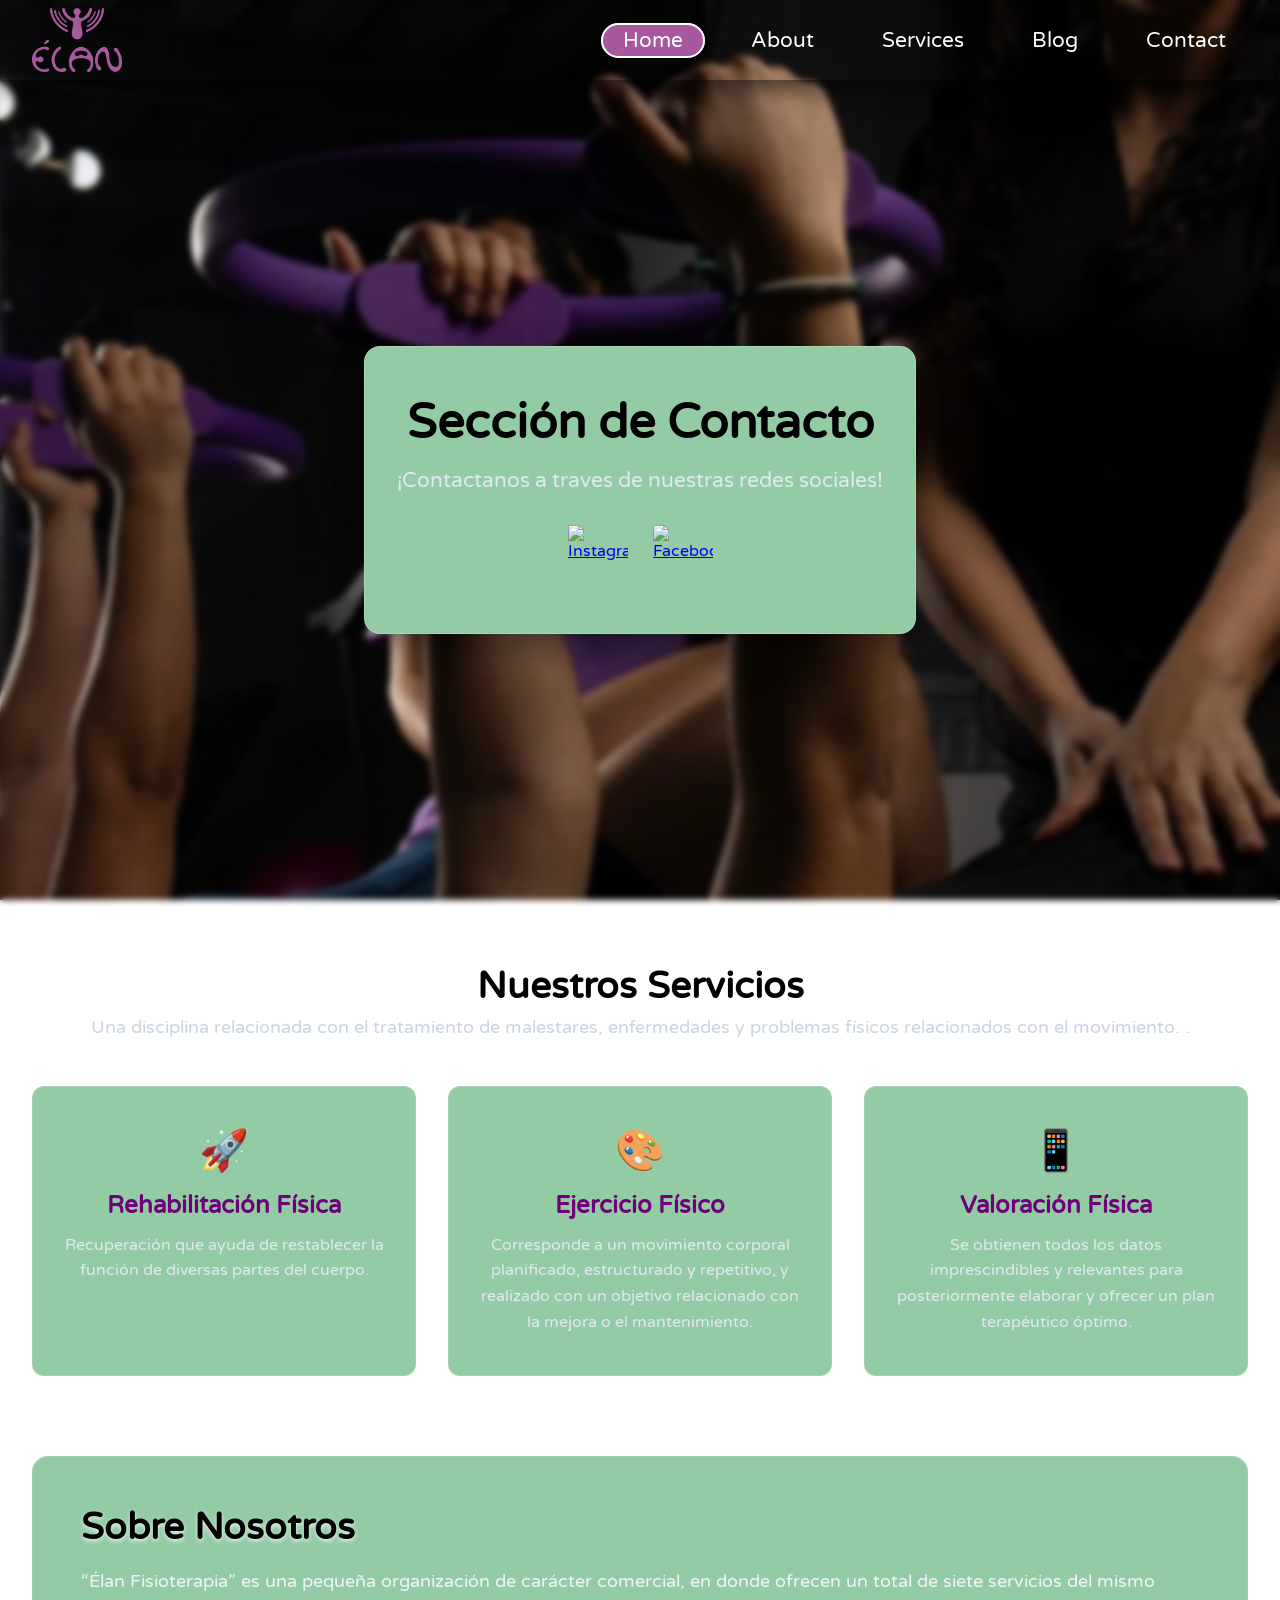
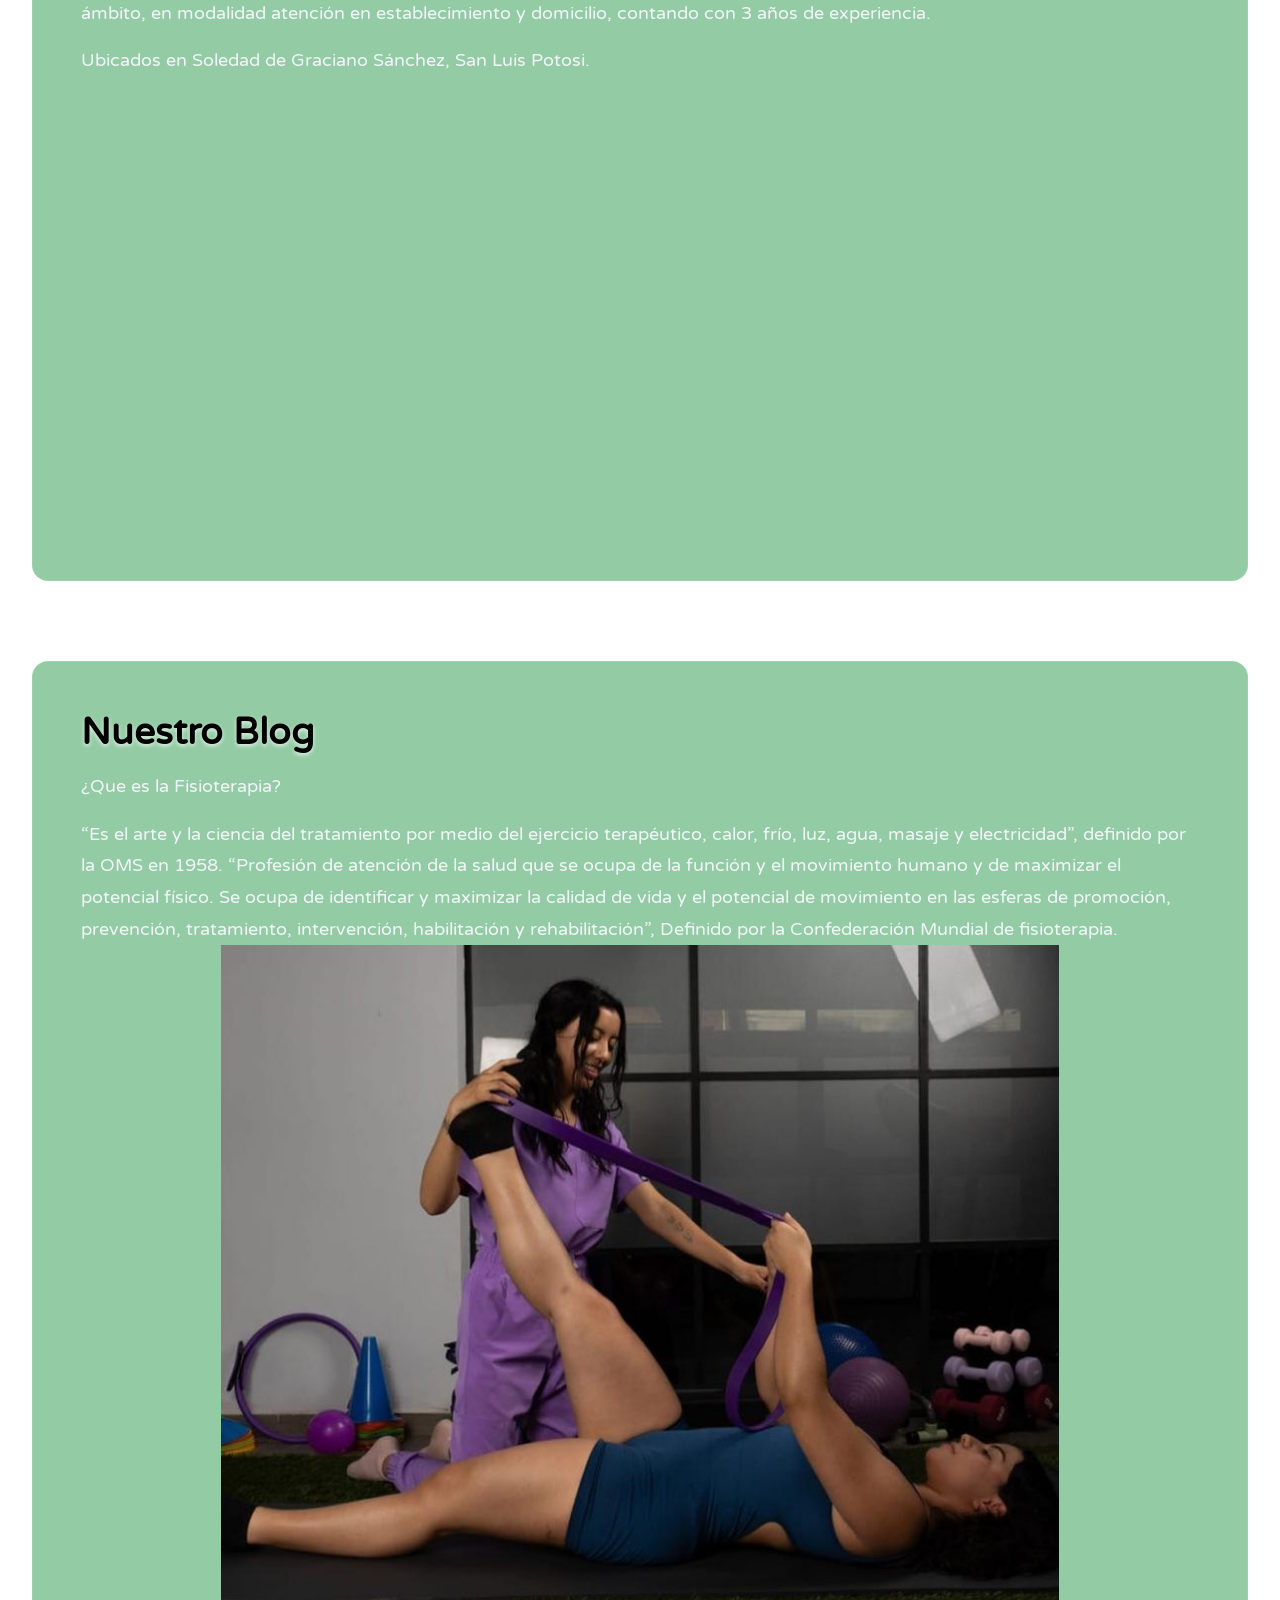
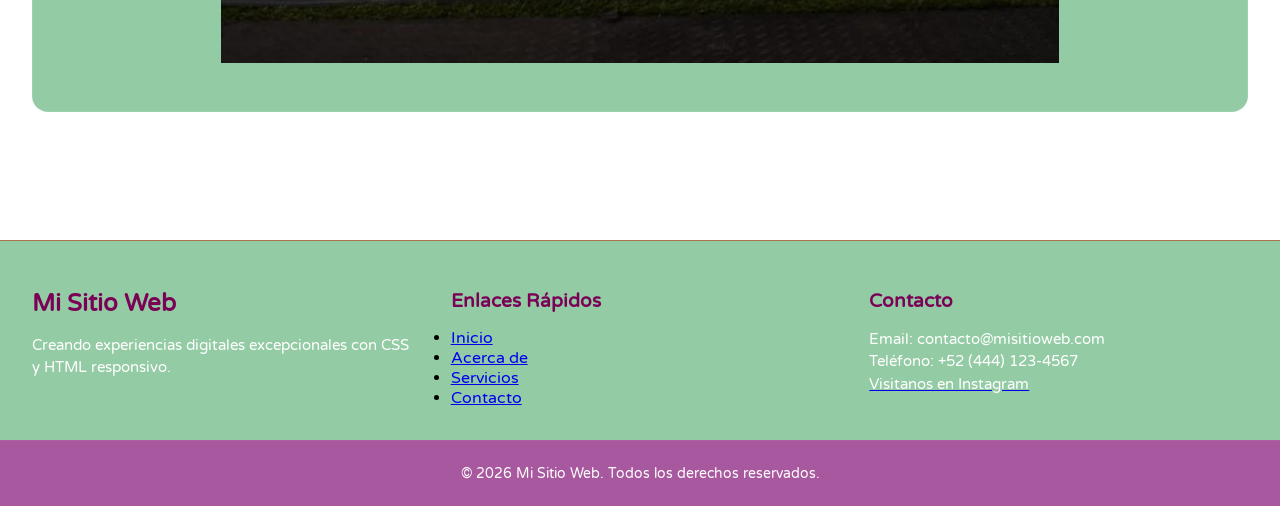
==== contacto.html @ 1ef2cec5 "Página de Contacto Actualización de código Index, Pagina de contacto y sus enlaces" ====
<!DOCTYPE html>
<html lang="es">
<head>
    <meta charset="UTF-8">
    <meta name="viewport" content="width=device-width, initial-scale=1.0">
    <title>Sitio Web Completo con Navegación Adaptativa</title>

    <link rel="preconnect" href="https://fonts.googleapis.com">
<link rel="preconnect" href="https://fonts.gstatic.com" crossorigin>
<link href="https://fonts.googleapis.com/css2?family=Jura:wght@300..700&family=Nova+Round&family=Varela+Round&display=swap" rel="stylesheet">

    <!-- Enlace a la hoja de estilos CSS general -->
    <link rel="stylesheet" href="style.css">
</head>
<body>

    <!-- ==========================================
         HEADER / ENCABEZADO
         Contiene la barra de navegación (existente)
         y la sección Hero (banner principal de bienvenida).
         ========================================== -->
    <header class="site-header">
        
        <!-- BARRA DE NAVEGACIÓN (Estructura intacta) -->
        <nav class="navbar">
            <div class="navbar-container">
                <!-- Logotipo del sitio web -->
                <a href="index.html" class="navbar-logo">
                    <div class="imagotipo">
                        <img src="./images/imagotipo.png" alt="imagotipo">
                    </div>
                    
                </a>
                
                <!-- Botón de menú hamburguesa para dispositivos móviles -->
                <button class="navbar-toggle" aria-label="Abrir menú">
                    <span class="bar"></span>
                    <span class="bar"></span>
                    <span class="bar"></span>
                </button>

                <!-- Menú principal con enlaces de navegación -->
                <ul class="navbar-menu">
                    <li> <a href="#" class="active"> Home </a> </li>
                    <li> <a href="#about"> About </a> </li>
                    <li> <a href="#services"> Services </a> </li>
                    <li> <a href="#blog"> Blog </a> </li>
                    <li> <a href="contacto.html"> Contact </a> </li>
                </ul>
            </div>
        </nav>

        <!-- SECCIÓN HERO
             Presentación visual de impacto justo debajo de la barra de navegación.
             Función: Captar la atención inmediata del visitante y ofrecer una acción directa (CTA). -->
        <div class="hero-container">
            <div class="hero-content">
                <!-- Título principal de la página -->
                <h1 class="hero-title">Sección de Contacto</h1>
                <!-- Breve descripción o subtítulo persuasivo -->
                <p class="hero-subtitle"> ¡Contactanos a traves de nuestras redes sociales!</p>
                <!-- Botón de llamada a la acción (Call To Action) -->
                 <div class="redes-sociales">
                       <a href="https://www.instagram.com/lftelizabethmurillo/" target="_blank" rel="noopener noreferrer" aria-label="Visitar Instagram">
                            <img src="./images/instagram logo.png" alt="Instagram">
                     </a>

                        <a href="https://www.facebook.com/profile.php?id=61586369570073" target="_blank" rel="noopener noreferrer" aria-label="Visitar Facebook">
                              <img src="./images/Facebook Logo.png" alt="Facebook">
    </a>
</div>
        </div>

    </header>


    <!-- ==========================================
         MAIN / CONTENIDO PRINCIPAL
         Contenedor semántico principal del sitio web.
         Aloja el contenido relevante dividido en secciones.
         ========================================== -->
    <main class="main-content">

        <!-- SECCIÓN DE SERVICIOS / CARACTERÍSTICAS
             Función: Presentar los servicios o características clave en formato de cuadrícula (cards). -->
        <section id="services" class="content-section">
            <div class="section-header">
                <h2 class="section-title">Nuestros Servicios</h2>
                <p class="section-description">Una disciplina relacionada con el tratamiento de malestares, enfermedades y problemas físicos relacionados con el movimiento. .</p>
            </div>

            <!-- Cuadrícula flexible para organizar las tarjetas de información -->
            <div class="cards-grid">
                <!-- Tarjeta 1 -->
                <article class="card">
                    <div class="card-icon">🚀</div>
                    <h3 class="card-title">Rehabilitación Física</h3>
                    <p class="card-text">Recuperación que ayuda de restablecer la función de diversas partes del cuerpo.</p>
                </article>

                <!-- Tarjeta 2 -->
                <article class="card">
                    <div class="card-icon">🎨</div>
                    <h3 class="card-title">Ejercicio Físico</h3>
                    <p class="card-text">Corresponde a un movimiento corporal planificado, estructurado y repetitivo, y realizado con un objetivo relacionado con la mejora o el mantenimiento.</p>
                </article>

                <!-- Tarjeta 3 -->
                <article class="card">
                    <div class="card-icon">📱</div>
                    <h3 class="card-title">Valoración Física</h3>
                    <p class="card-text">Se obtienen todos los datos imprescindibles y relevantes para posteriormente elaborar y ofrecer un plan terapéutico óptimo.</p>
                </article>
            </div>
        </section>


        <!-- SECCIÓN "ACERCA DE" / INFORMACIÓN
             Función: Ofrecer contexto adicional sobre la empresa o proyecto. -->
        <section id="about" class="content-section about-section">
            <div class="about-container">
                <div class="about-text">
                    <h2 class="section-title">Sobre Nosotros</h2>
                    <p>“Élan Fisioterapia” es una pequeña organización de carácter comercial, en donde ofrecen un total de siete servicios del mismo ámbito, en modalidad atención en establecimiento y domicilio, contando con 3 años de experiencia.</p>
                    <p>Ubicados en Soledad de Graciano Sánchez, San Luis Potosi. </p>
                </div class="mapa">
                <iframe src="https://www.google.com/maps/embed?pb=!1m18!1m12!1m3!1d3694.7882154765016!2d-100.93616542524028!3d22.172132279779007!2m3!1f0!2f0!3f0!3m2!1i1024!2i768!4f13.1!3m3!1m2!1s0x842aa1c656ce91a9%3A0x3de5a76bb18f21b5!2sFisioterapia%20y%20rehabilitaci%C3%B3n%20-%20Negrete!5e0!3m2!1ses-419!2smx!4v1791573845321!5m2!1ses-419!2smx" width="600" height="450" style="border:0;" allowfullscreen="" loading="lazy" referrerpolicy="strict-origin-when-cross-origin"></iframe>
            
            </div>
            
</div>

        </section>

         <section id="Blog" class="content-section about-section">
            <div class="about-container">
                <div class="about-text">
                    <h2 class="section-title">Nuestro Blog</h2>
                    <p>¿Que es la Fisioterapia?</p>
                    <p>“Es el arte y la ciencia del tratamiento por medio del ejercicio terapéutico, calor, frío, luz, agua, masaje y electricidad”, definido por la OMS en 1958.
“Profesión de atención de la salud que se ocupa de la función y el movimiento humano y de maximizar el potencial físico. Se ocupa de identificar y maximizar la calidad de vida y el potencial de movimiento en las esferas de promoción, prevención, tratamiento, intervención, habilitación y rehabilitación”, Definido por la Confederación Mundial de fisioterapia.
</p>
                </div>

    <div class="Imagen_Fisio">
        <img src="./images/Imagen Fisioterapia.jpeg" alt="Imagen fisioterapia">
    </div>
</div>
        </section>


    </main>


    <!-- ==========================================
         FOOTER / PIE DE PÁGINA
         Función: Mostrar información de derechos, enlaces útiles y redes sociales.
         ========================================== -->
    <footer id="contact" class="site-footer">
        <div class="footer-container">
            <!-- Columna 1: Información de marca -->
            <div class="footer-col">
                <h4 class="footer-brand">Mi Sitio Web</h4>
                <p class="footer-desc">Creando experiencias digitales excepcionales con CSS y HTML responsivo.</p>
            </div>

            <!-- Columna 2: Enlaces rápidos de navegación -->
            <div class="footer-col">
                <h5 class="footer-heading">Enlaces Rápidos</h5>
                <ul class="footer-link  s">
                    <li><a href="#">Inicio</a></li>
                    <li><a href="#about">Acerca de</a></li>
                    <li><a href="#services">Servicios</a></li>
                    <li><a href="contacto.html">Contacto</a></li>
                </ul>
            </div>

            <!-- Columna 3: Información de contacto -->
            <div class="footer-col">
                <h5 class="footer-heading">Contacto</h5>
                <p>Email: contacto@misitioweb.com</p>
                <p>Teléfono: +52 (444) 123-4567</p>
                <a href="https://www.instagram.com/lftelizabethmurillo/" target="_blank"><p>Visitanos en Instagram</p></a>
            </div>
        </div>

        <!-- Barra inferior de derechos de autor -->
        <div class="footer-bottom">
            <p>&copy; 2026 Mi Sitio Web. Todos los derechos reservados.</p>
        </div>
    </footer>

    <!-- Script de control del menú móvil -->
    <script src="script.js"></script>
</body>
</html>
---- style.css ----
/* ==========================================================================
IMPORTACIÓN DE FUENTES Y CONFIGURACIÓN GLOBAL
========================================================================== */
@import url('https://fonts.googleapis.com/css2?family=Fira+Sans:wght@300;400;500;600&family=Jost:ital,wght@0,100..900;1,100..900&family=Short+Stack&display=swap');

* {
  margin: 0;
  padding: 0;
  box-sizing: border-box;
}

body {
  font-family: "Varela Round", sans-serif;
  font-weight: 400;
  font-style: normal;
  background: url(./images/Fondo\ Fisioterapia.jpeg) no-repeat center center/cover fixed;
  backdrop-filter: blur(3px);
}

/* ==========================================================================
BARRA DE NAVEGACIÓN
========================================================================== */
.navbar {
  display: flex;
  align-items: center;
  justify-content: center;
  height: 80px;
  width: 100%;
  position: sticky;
  top: 0;
  background: transparent;
  box-shadow: 0 10px 20px rgba(0, 0, 0, 0.5);
  backdrop-filter: blur(10px);
  z-index: 999;
}

.navbar-container {
  display: flex;
  align-items: center;
  justify-content: space-between;
  width: 100%;
  padding: 0 2rem;
  max-width: 1600px;
}

.navbar-logo {
  font-size: 2rem;
  font-weight: 600;
  color: #ffffff;
  text-decoration: none;
  cursor: pointer;
}

.navbar-container .navbar-menu {
  display: flex;
  text-align: center;
  gap: 1.5rem;
  list-style: none;
}

.navbar-container .navbar-menu li a {
  text-decoration: none;
  color: #fff;
  font-size: 1.3rem;
  font-weight: 500;
  padding: 3px 20px;
  border-radius: 20px;
  border: 2px solid transparent;
  white-space: nowrap;
  transition: all 0.3s ease;
}

.navbar-container .navbar-menu li a:hover,
.navbar-container .navbar-menu li a.active {
  color: #ffffff;
  background: #a8589e;
  border: 2px solid #fff;
}

.navbar-toggle {
  display: none;
  background: transparent;
  padding: 10px;
  border: none;
  cursor: pointer;
}

.bar {
  display: block;
  width: 25px;
  height: 3px;
  margin: 5px auto;
  background: #ffffff;
  transition: all 0.3s ease-in-out;
}

/* ==========================================================================
SECCIÓN HEADER / HERO
========================================================================== */
.hero-container {
  display: flex;
  align-items: center;
  justify-content: center;
  min-height: calc(100vh - 80px);
  padding: 2rem;
  text-align: center;
}

.hero-content {
  max-width: 800px;
  padding: 3rem 2rem;
  background: #93cba4;
  backdrop-filter: blur(8px);
  border-radius: 16px;
  border: 1px solid rgba(255, 255, 255, 0.2);
  box-shadow: 0 15px 30px rgba(0, 0, 0, 0.4);
}

.hero-title {
  font-size: 3rem;
  font-weight: 700;
  margin-bottom: 1rem;
  line-height: 1.2;
}

.hero-subtitle {
  font-size: 1.3rem;
  font-weight: 300;
  margin-bottom: 2rem;
  color: #e2e8f0;
}

.hero-btn {
  display: inline-block;
  padding: 12px 30px;
  background: #a8589e;
  color: #ffffff;
  font-size: 1.1rem;
  font-weight: 600;
  text-decoration: none;
  border-radius: 30px;
  border: 2px solid #fff;
  transition: all 0.3s ease;
}

.hero-btn:hover {
  background: #fff;
  color: #0f172a;
  transform: translateY(-3px);
  box-shadow: 0 10px 20px rgba(0, 0, 0, 0.3);
}

/* ==========================================================================
SECCIÓN MAIN / CONTENIDO PRINCIPAL
========================================================================== */
.main-content {
  max-width: 1400px;
  margin: 0 auto;
  padding: 4rem 2rem;
  display: flex;
  flex-direction: column;
  gap: 5rem;
}

.content-section {
  width: 100%;
}

.section-header {
  text-align: center;
  margin-bottom: 3rem;
}

.section-title {
  font-size: 2.3rem;
  font-weight: 600;
  margin-bottom: 0.5rem;
  text-shadow: 0 2px 4px rgba(255, 255, 255, 0.733);
}

.section-description {
  font-size: 1.1rem;
  color: #cbd5e1;
}

.cards-grid {
  display: grid;
  grid-template-columns: repeat(auto-fit, minmax(280px, 1fr));
  gap: 2rem;
}

.card {
  background: #93cba4;
  backdrop-filter: blur(10px);
  border: 1px solid rgba(255, 255, 255, 0.15);
  padding: 2.5rem 1.5rem;
  border-radius: 12px;
  text-align: center;
  transition: transform 0.3s ease, box-shadow 0.3s ease;
}

.card:hover {
  transform: translateY(-8px);
  box-shadow: 0 12px 25px rgba(0, 0, 0, 0.5);
  border-color: rgba(188, 212, 229, 0.5);
}

.card-icon {
  font-size: 2.5rem;
  margin-bottom: 1rem;
}

.card-title {
  font-size: 1.5rem;
  margin-bottom: 0.8rem;
  color: #6f0079;
}

.card-text {
  font-size: 1rem;
  color: #e2e8f0;
  line-height: 1.6;
}

.about-section {
  background: #93cba4;
  backdrop-filter: blur(10px);
  padding: 3rem;
  border-radius: 16px;
  border: 1px solid rgba(255, 255, 255, 0.1);
}

.about-text p {
  font-size: 1.1rem;
  line-height: 1.8;
  margin-top: 1rem;
  color: #f1f5f9;
}

/* ==========================================================================
SECCIÓN FOOTER / PIE DE PÁGINA
========================================================================== */
.site-footer {
  background: #93cba4;
  backdrop-filter: blur(12px);
  border-top: 1px solid rgba(182, 77, 29, 0.7);
  padding-top: 3rem;
  margin-top: 4rem;
}

.footer-container {
  max-width: 1400px;
  margin: 0 auto;
  padding: 0 2rem 2rem 2rem;
  display: grid;
  grid-template-columns: repeat(auto-fit, minmax(220px, 1fr));
  gap: 2.5rem;
}

.footer-col .footer-brand {
  font-size: 1.5rem;
  font-weight: 600;
  margin-bottom: 1rem;
  color: #7a0156;
}

.footer-col .footer-desc,
.footer-col p {
  font-size: 0.95rem;
  color: #ffffff;
  line-height: 1.5;
}

.footer-heading {
  font-size: 1.2rem;
  margin-bottom: 1rem;
  color: #7a0156;
}

.footer-links {
  list-style: none;
}

.footer-links li {
  margin-bottom: 0.5rem;
}

.footer-links a {
  color: #ffffff;
  text-decoration: none;
  transition: color 0.2s ease;
}

.footer-links a:hover {
  color: #bcd4e5;
}

.footer-bottom {
  text-align: center;
  padding: 1.5rem;
  background: #a8589e;
  font-size: 0.9rem;
  color: #ffffff;
  border-top: 1px solid rgba(255, 255, 255, 0.05);
}

/* ==========================================================================
REGLAS RESPONSIVAS (MEDIA QUERIES)
========================================================================== */
@media (max-width: 880px) {
  .navbar {
    backdrop-filter: none;
  }

  .navbar-container .navbar-menu {
    display: none;
    flex-direction: column;
    align-items: flex-start;
    gap: 1.7rem !important;
    position: absolute;
    height: 100vh;
    width: 250px;
    top: 0;
    right: 0;
    padding: 5rem 1.5rem;
    box-shadow: 0 10px 10px rgba(0, 0, 0, 0.5);
    backdrop-filter: blur(10px);
  }

  .navbar-container .navbar-menu.active {
    display: flex;
  }

  .navbar-toggle {
    display: block;
    z-index: 999;
  }

  .navbar-toggle.active .bar:nth-child(2) {
    opacity: 0;
  }

  .navbar-toggle.active .bar:nth-child(1) {
    transform: translateY(8px) rotate(45deg);
  }

  .navbar-toggle.active .bar:nth-child(3) {
    transform: translateY(-8px) rotate(-45deg);
  }

  .hero-title {
    font-size: 2.3rem;
  }

  .hero-subtitle {
    font-size: 1.1rem;
  }

  .main-content {
    padding: 3rem 1.5rem;
    gap: 3.5rem;
  }

  .cards-grid {
    grid-template-columns: repeat(2, 1fr);
  }

  .about-section {
    padding: 2rem;
  }
}

@media (max-width:720px) {
  iframe {
    width: 370px;
    height: 300px;
  }
}

@media (max-width: 480px) {
  .navbar-container {
    padding: 0 1rem;
  }

  .navbar-logo {
    font-size: 1.7rem;
  }

  .navbar-container .navbar-menu li a {
    font-size: 1.2rem;
    padding: 3px 15px;
  }

  .hero-container {
    padding: 1rem;
  }

  .hero-content {
    padding: 2rem 1rem;
  }

  .hero-title {
    font-size: 1.8rem;
  }

  .hero-subtitle {
    font-size: 1rem;
  }

  .hero-btn {
    width: 100%;
    text-align: center;
  }

  .cards-grid {
    grid-template-columns: 1fr;
  }

  .section-title {
    font-size: 1.8rem;
  }

  .footer-container {
    grid-template-columns: 1fr;
    gap: 2rem;
    padding: 0 1.5rem 2rem 1.5rem;
  }
}

 @media (max-width: 410px) {
    iframe {
      display: none;
    }
  }

.mapa {
    width: 100%;
    max-width: 600px;
    aspect-ratio: 4 / 3;
    margin: 0 auto;
}

.mapa iframe {
    width: 100%;
    height: 100%;
    display: block;
    border: 0;
}
.Imagen_Fisio {
    width: 100%;
    display: flex;
    justify-content: center;
}

.Imagen_Fisio img {
    display: block;
    width: 75%;
    max-width: 100%;
    height: auto;
    object-fit: contain;
}

@media (max-width: 768px) {
    .Imagen_Fisio img {
        width: 50%;
    }
}

  .imagotipo {
width: 90px;
display: flex;
align-items: center;
}

.imagotipo img {
display: block;
width: 100%;
height: auto;
object-fit: contain;
}


/* Contenedor de redes sociales */
.redes-sociales {
    display: flex;
    justify-content: center;
    align-items: center;
    gap: 25px;
    margin-top: 25px;
    width: 100%;
}

.redes-sociales a {
    display: inline-flex;
    align-items: center;
    justify-content: center;
    width: 60px;
    height: 60px;
}

.redes-sociales img {
    display: block;
    width: 100%;
    height: 100%;
    object-fit: contain;
}

@media (max-width: 600px) {
    .redes-sociales a {
        width: 45px;
        height: 45px;
    }

    .redes-sociales {
        gap: 20px;
    }
}
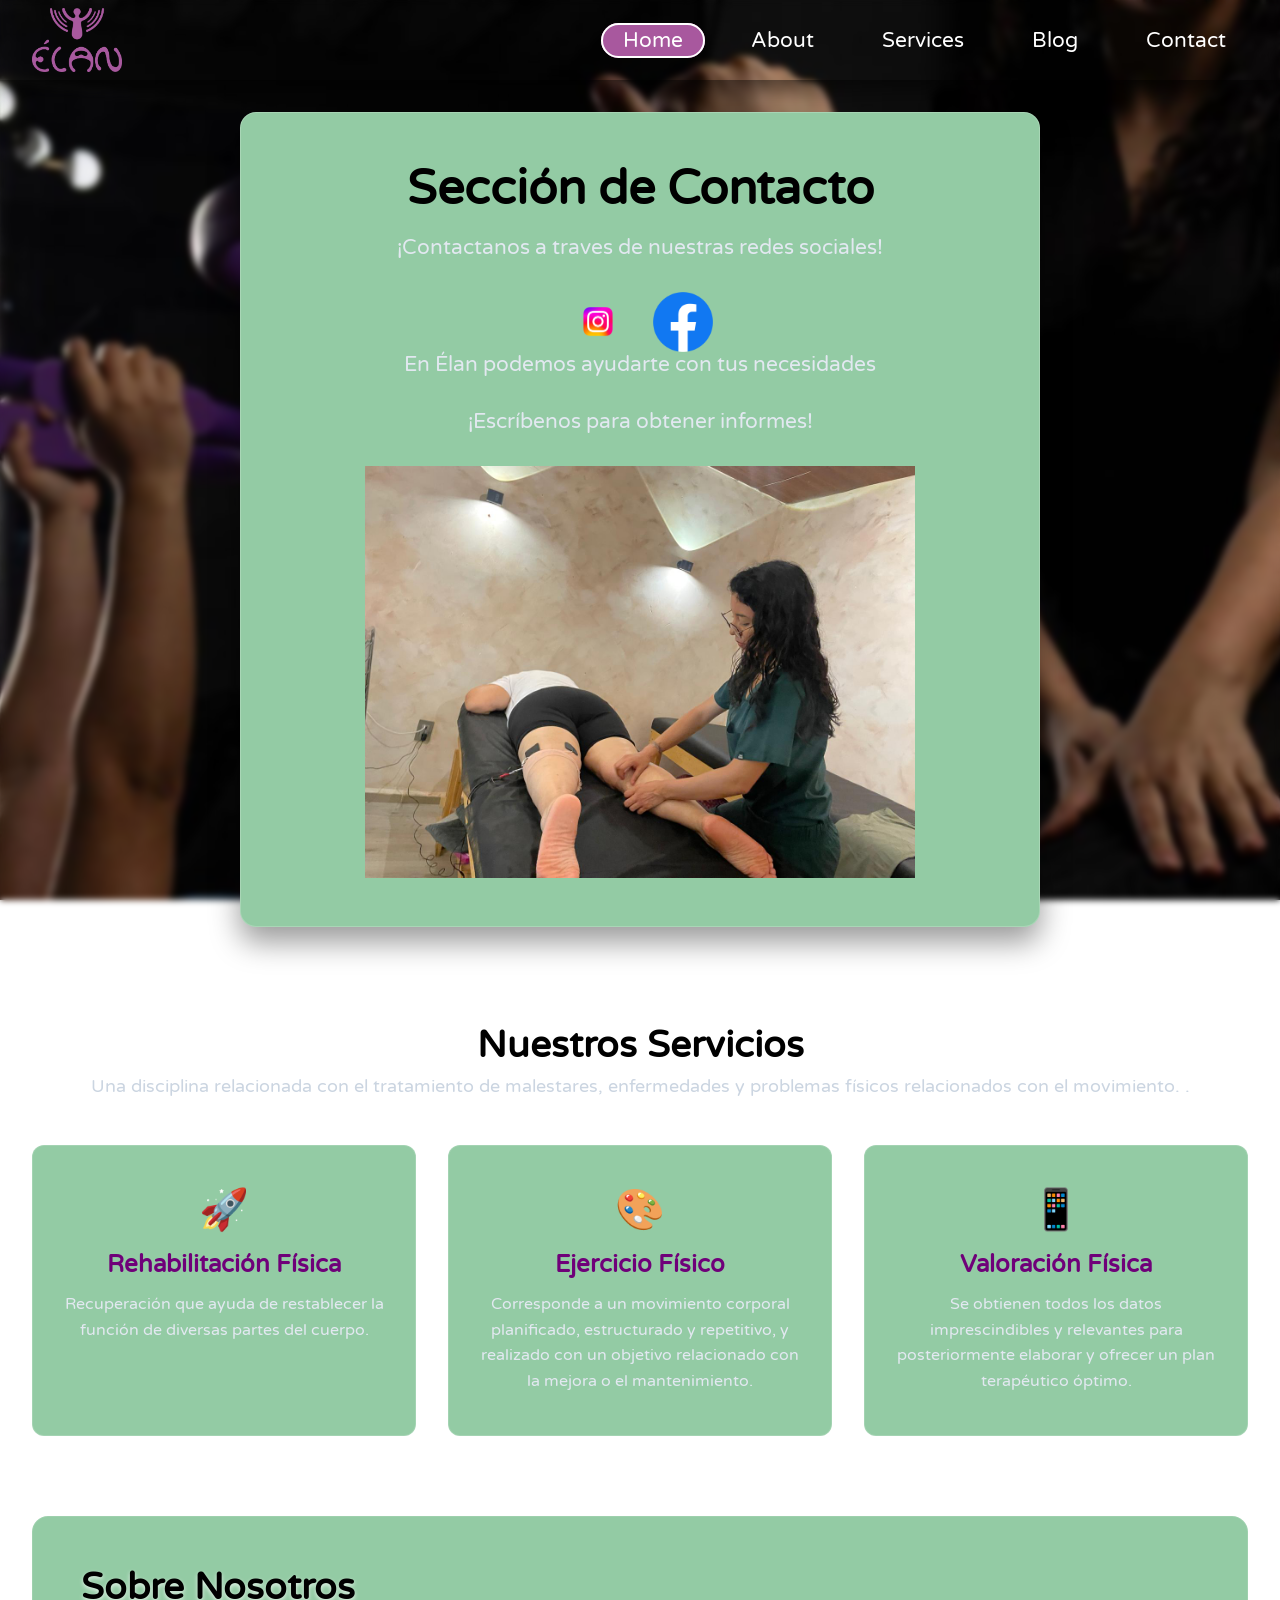
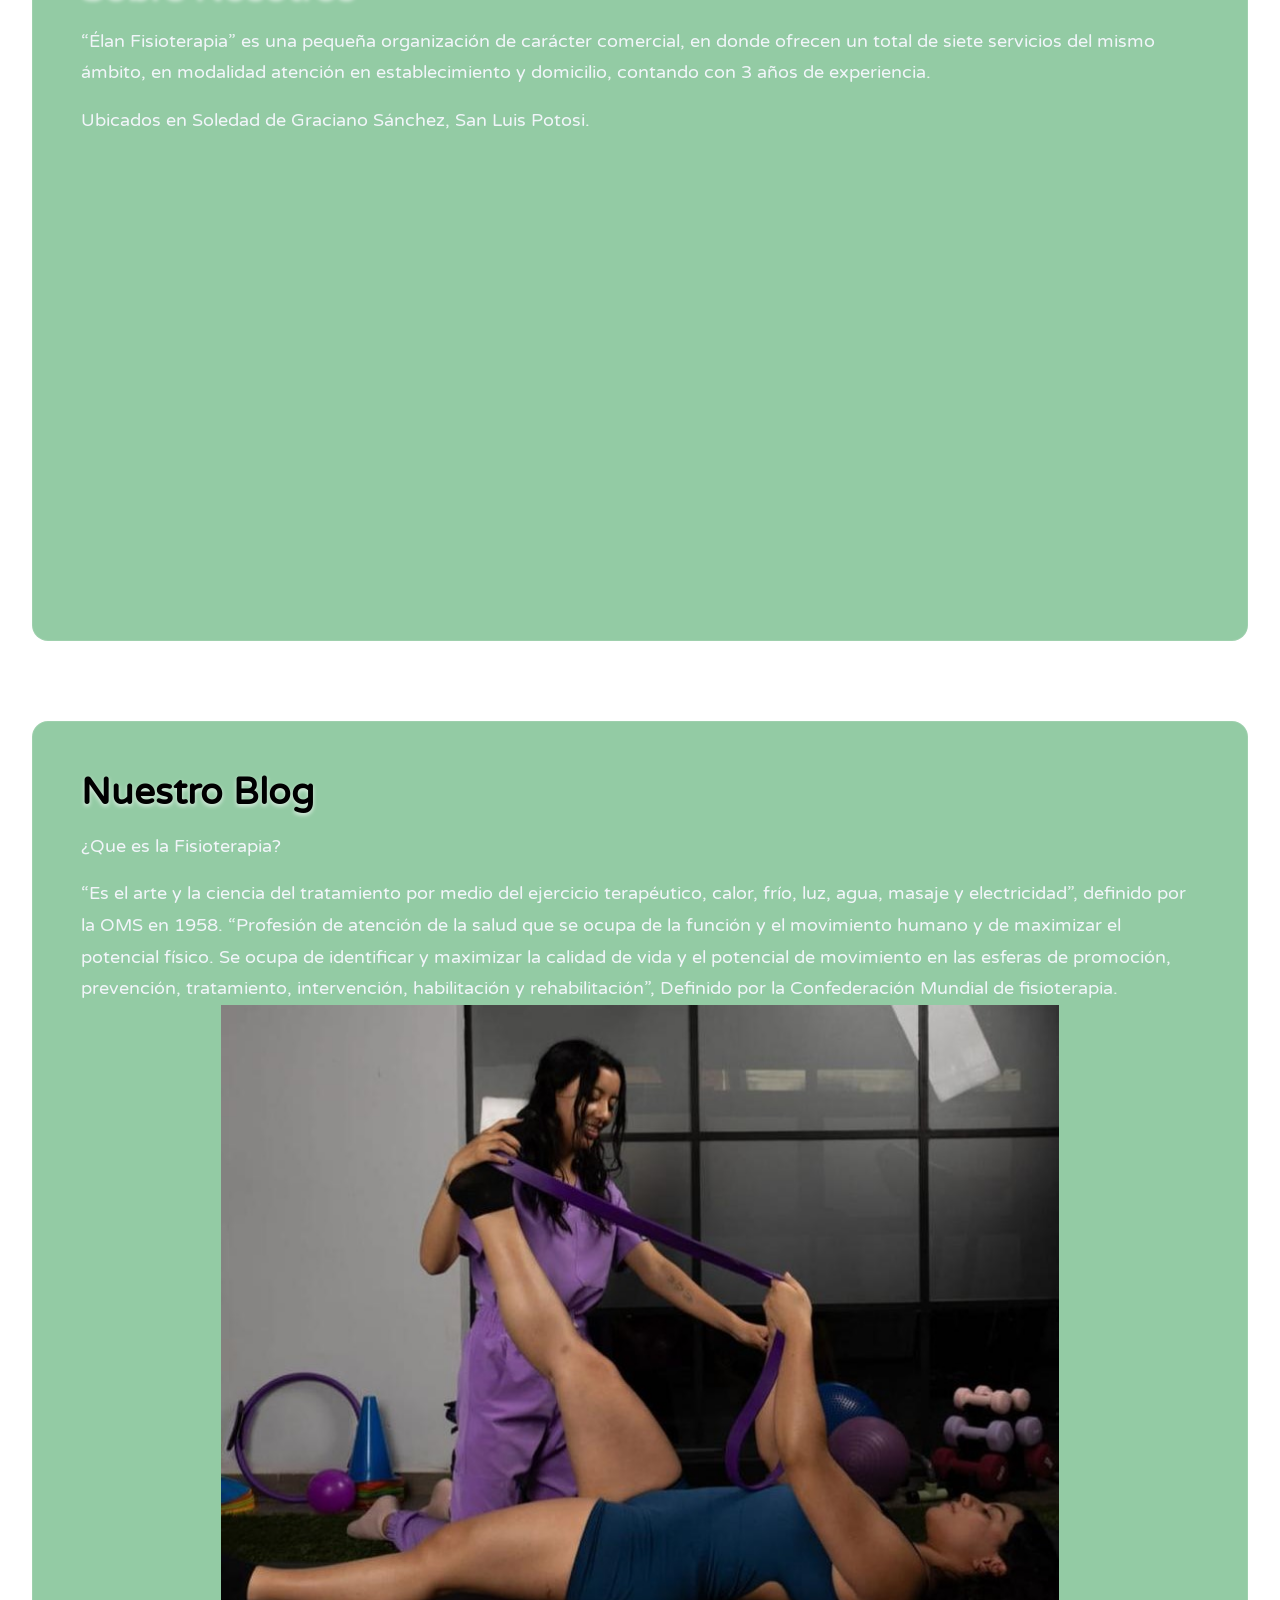
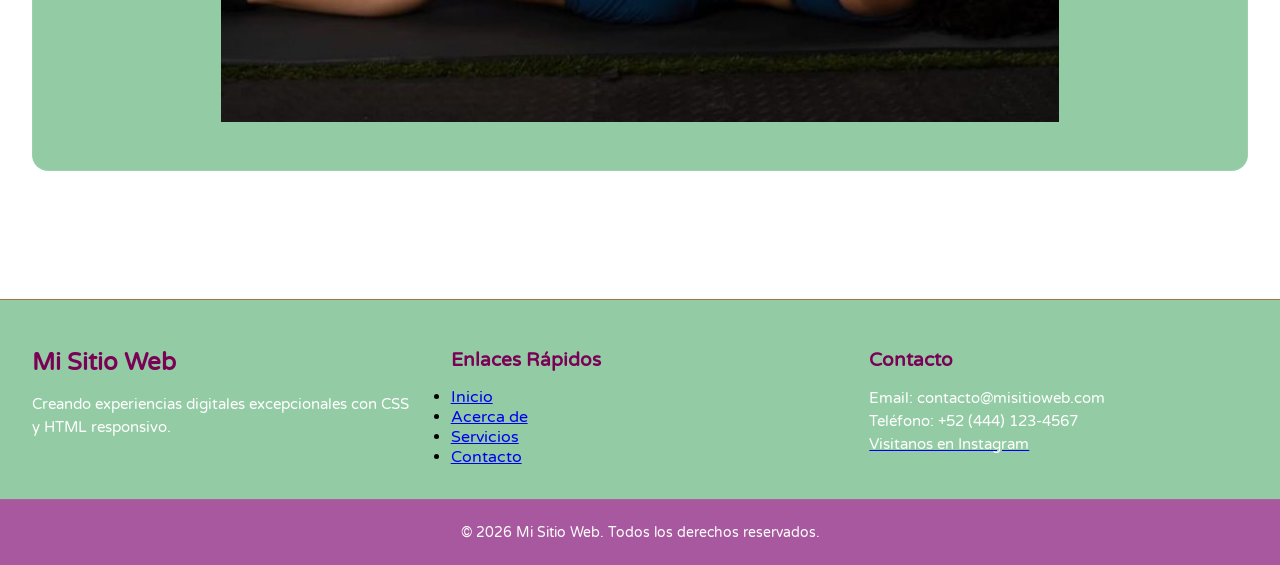
==== commit 94d353d6: "Actualización página de contacto e inicio" ====
--- a/contacto.html
+++ b/contacto.html
@@ -69,6 +69,11 @@
                               <img src="./images/Facebook Logo.png" alt="Facebook">
     </a>
 </div>
+                <p class="hero-subtitle">En Élan podemos ayudarte con tus necesidades</p>
+                <p class="hero-subtitle">¡Escríbenos para obtener informes!</p>
+                <div class="Imagen_Fisio">
+        <img src="./images/Imagen Contacto.jpeg" alt="Imagen fisioterapia">
+    </div>
         </div>
 
     </header>
